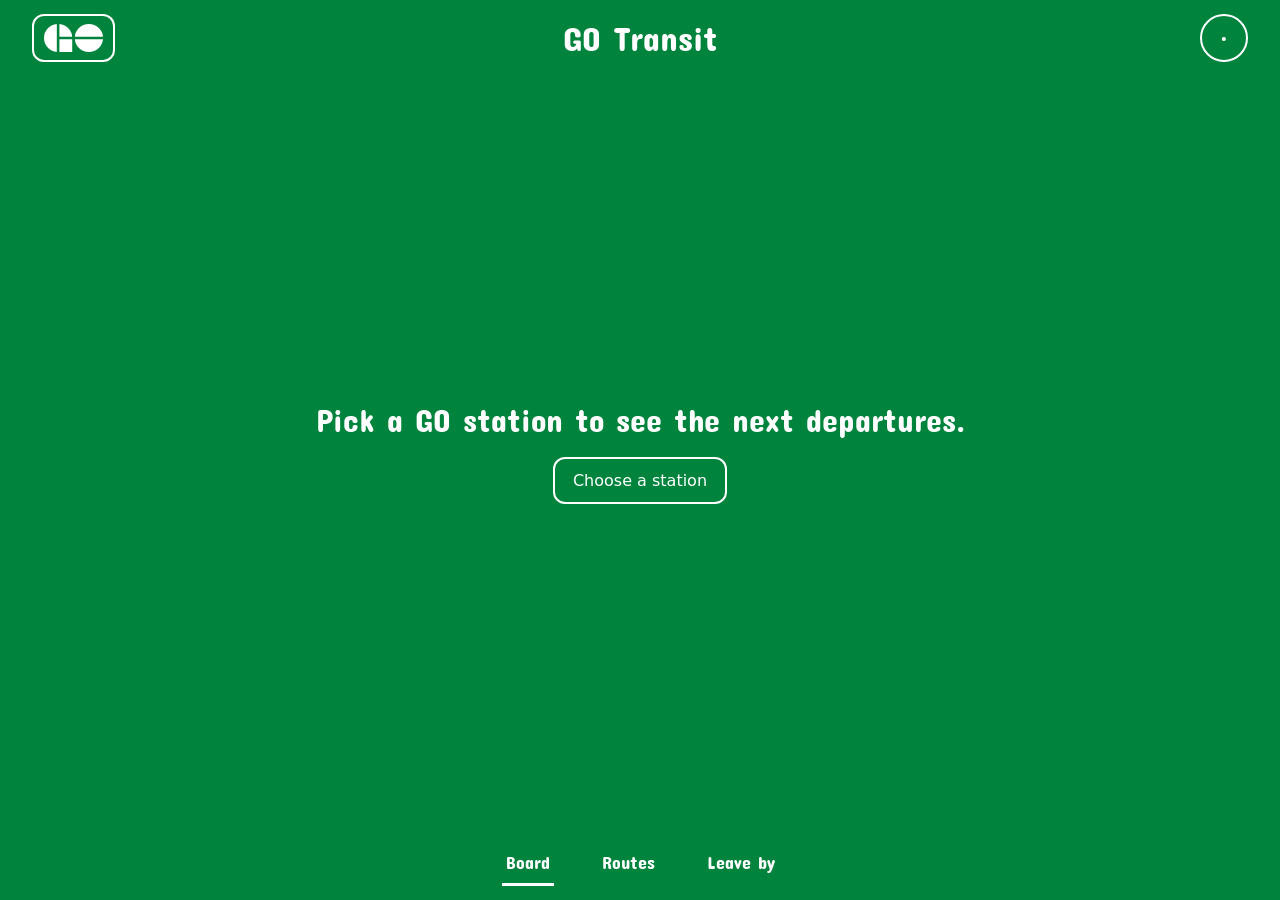
==== index.html @ e922c5c4 "Wayfare: transit board for GO and TTC" ====
<!doctype html>
<html lang="en">
<head>
<meta charset="utf-8">
<meta name="viewport" content="width=device-width, initial-scale=1, viewport-fit=cover">
<meta name="theme-color" content="#0059B3">
<meta name="description" content="Next GO, TTC subway, bus and streetcar departures, and when to leave to catch them.">
<title>Wayfare</title>
<link rel="icon" type="image/svg+xml" href="assets/wayfare.svg">
<link rel="preconnect" href="https://fonts.googleapis.com">
<link rel="preconnect" href="https://fonts.gstatic.com" crossorigin>
<link rel="stylesheet" href="https://fonts.googleapis.com/css2?family=Concert+One&display=swap">
<link rel="stylesheet" href="css/app.css">
</head>
<body>
<div id="screen">
  <header>
    <button id="agencyBtn" class="mark-btn" type="button" aria-haspopup="dialog"><span id="mark" class="mark">GO</span></button>
    <button id="titleBtn" class="title" type="button"><span id="lineName">Wayfare</span></button>
    <button id="dirBtn" class="dir" type="button" aria-label="Direction"><span id="dirLetter">·</span></button>
  </header>
  <main id="view"></main>
  <nav aria-label="Views">
    <button type="button" data-view="board">Board</button>
    <button type="button" data-view="surface">Routes</button>
    <button type="button" data-view="leave">Leave by</button>
  </nav>
</div>
<dialog id="menu" aria-label="Menu"><div class="sheet" id="menuBody"></div></dialog>
<dialog id="picker" aria-label="Choose"><div class="sheet" id="pickerBody"></div></dialog>
<noscript><p style="padding:1rem;font-family:sans-serif">Wayfare needs JavaScript to show live departures.</p></noscript>
<script type="module" src="js/main.js"></script>
</body>
</html>
---- css/app.css ----
:root{--bg:#0059B3;--fg:#fff;--dim:#dbe6f5;--ui:system-ui,-apple-system,"Segoe UI",Roboto,sans-serif;--display:"Concert One",var(--ui)}
*,*::before,*::after{box-sizing:border-box}
[hidden]{display:none!important}
html{-webkit-text-size-adjust:100%}
body{margin:0;min-height:100dvh;background:var(--bg);color:var(--fg);font-family:var(--display)}
button{font:inherit;color:inherit;background:none;border:0;padding:0;cursor:pointer}
a{color:inherit}
:focus-visible{outline:3px solid currentColor;outline-offset:3px;border-radius:6px}
.sr{position:absolute;width:1px;height:1px;overflow:hidden;clip-path:inset(50%);white-space:nowrap}

#screen{height:100dvh;display:grid;grid-template-rows:auto minmax(0,1fr) auto;padding:env(safe-area-inset-top) env(safe-area-inset-right) env(safe-area-inset-bottom) env(safe-area-inset-left)}
header{display:grid;grid-template-columns:1fr auto 1fr;align-items:center;gap:8px;padding:14px clamp(14px,4vw,32px)}
.mark-btn{justify-self:start}
.mark{display:grid;place-items:center;min-width:48px;height:48px;padding:0 10px;border:2px solid currentColor;border-radius:12px;font-size:1.25rem}
.mark img{display:block}
.title{font-size:clamp(1.35rem,4.4vw,2.1rem);line-height:1.1;text-align:center;padding:6px 8px}
.dir{justify-self:end;display:grid;place-items:center;width:48px;height:48px;border:2px solid currentColor;border-radius:50%;font-size:1.5rem}

main{width:100%;max-width:46rem;margin:0 auto;padding:8px clamp(14px,4vw,32px) 16px;overflow-x:hidden;overflow-y:auto;display:flex;flex-direction:column;align-items:center}
main.center{justify-content:center}
main.top{align-items:stretch;gap:12px}
.board{display:flex;flex-direction:column;align-items:center;text-align:center}
.radar{position:relative;width:clamp(13rem,62vw,21rem);aspect-ratio:1;display:grid;place-items:center}
.radar::before,.radar::after{content:"";position:absolute;inset:0;border:2px solid currentColor;border-radius:50%;opacity:0;animation:ping 3s cubic-bezier(.2,.6,.3,1) infinite}
.radar::after{animation-delay:1.5s}
@keyframes ping{0%{transform:scale(.55);opacity:.6}100%{transform:scale(1.15);opacity:0}}
@media (prefers-reduced-motion:reduce){.radar::before{animation:none;opacity:.35;transform:scale(.92)}.radar::after{display:none}}
.timebox{line-height:1}
.num{font-size:clamp(4.5rem,24vw,9.5rem)}
.unit{display:block;margin-top:.1em;font-size:clamp(1.1rem,4vw,1.7rem);color:var(--dim)}
.clock{margin:.8rem 0 0;font-size:clamp(1.2rem,4.2vw,1.8rem)}
.next{margin:.45rem 0 0;font-size:clamp(1.05rem,3.6vw,1.5rem);color:var(--dim)}
.where{margin:1.1rem 0 0;font-family:var(--ui);font-size:1rem;color:var(--dim)}
.note{margin:.9rem 0 0;font-family:var(--ui);font-size:.95rem;color:var(--dim);text-align:center}
.note.small,.small{font-size:.85rem}
.empty{text-align:center;display:grid;gap:18px;justify-items:center}
.lead{font-size:clamp(1.4rem,5vw,2rem);margin:0;line-height:1.2}
.lead.left{text-align:left}

nav{display:flex;justify-content:center;gap:clamp(14px,6vw,44px);padding:6px 16px 14px}
nav button{padding:10px 4px;font-size:1.1rem;color:var(--dim);border-bottom:3px solid transparent}
nav button[aria-current=page]{color:var(--fg);border-bottom-color:currentColor}

.btn{display:inline-block;padding:12px 18px;border:2px solid currentColor;border-radius:12px;font-family:var(--ui);font-size:1rem;text-decoration:none;text-align:center}
.btn.wide{width:100%}
.btn[disabled]{opacity:.6;cursor:default}
.row{display:flex;gap:10px;flex-wrap:wrap}
.field{width:100%;padding:12px 14px;border:2px solid currentColor;border-radius:12px;background:transparent;color:inherit;font:inherit;font-family:var(--ui)}
.field::placeholder{color:var(--dim)}
.field.small{width:6rem}
.lab{display:grid;gap:4px;font-family:var(--ui);font-size:.85rem;color:var(--dim)}
.lab .field{color:var(--fg)}

.list{list-style:none;margin:0;padding:0;font-family:var(--ui)}
.list li+li{border-top:1px solid color-mix(in srgb,currentColor 28%,transparent)}
.list button{display:flex;justify-content:space-between;gap:12px;width:100%;padding:14px 4px;text-align:left;font-size:1.05rem}
.list button[aria-current=true]{font-weight:700;text-decoration:underline;text-underline-offset:4px}
.sub{color:var(--dim);font-size:.9rem}
.panel{text-align:center;padding:4px 0 8px}
.stopname{margin:0 0 .3rem;font-size:1.3rem}
.big{margin:0;font-size:clamp(3rem,14vw,5rem);line-height:1}
.leaverow{display:flex;justify-content:space-between;align-items:baseline;gap:12px;padding:14px 4px}
.when{font-family:var(--display);font-size:clamp(1.5rem,6vw,2.2rem)}
.missed{opacity:.75}
.missed .when{text-decoration:line-through}

dialog{width:min(92vw,28rem);max-height:82dvh;padding:0;border:0;border-radius:18px;background:#15171c;color:#fff;font-family:var(--ui)}
dialog::backdrop{background:rgba(0,0,0,.6)}
.sheet{display:grid;gap:12px;padding:18px}
.sheet h2{margin:.4rem 0 0;font:400 1.4rem var(--display)}
.sheet .note,.sheet .sub{color:#b9bfcb}
.sheet .field{color:#fff;border-color:#4a505c}
.sheet .btn[aria-pressed=true]{background:#fff;color:#15171c}
.sheet .list{overflow-y:auto;max-height:48dvh}
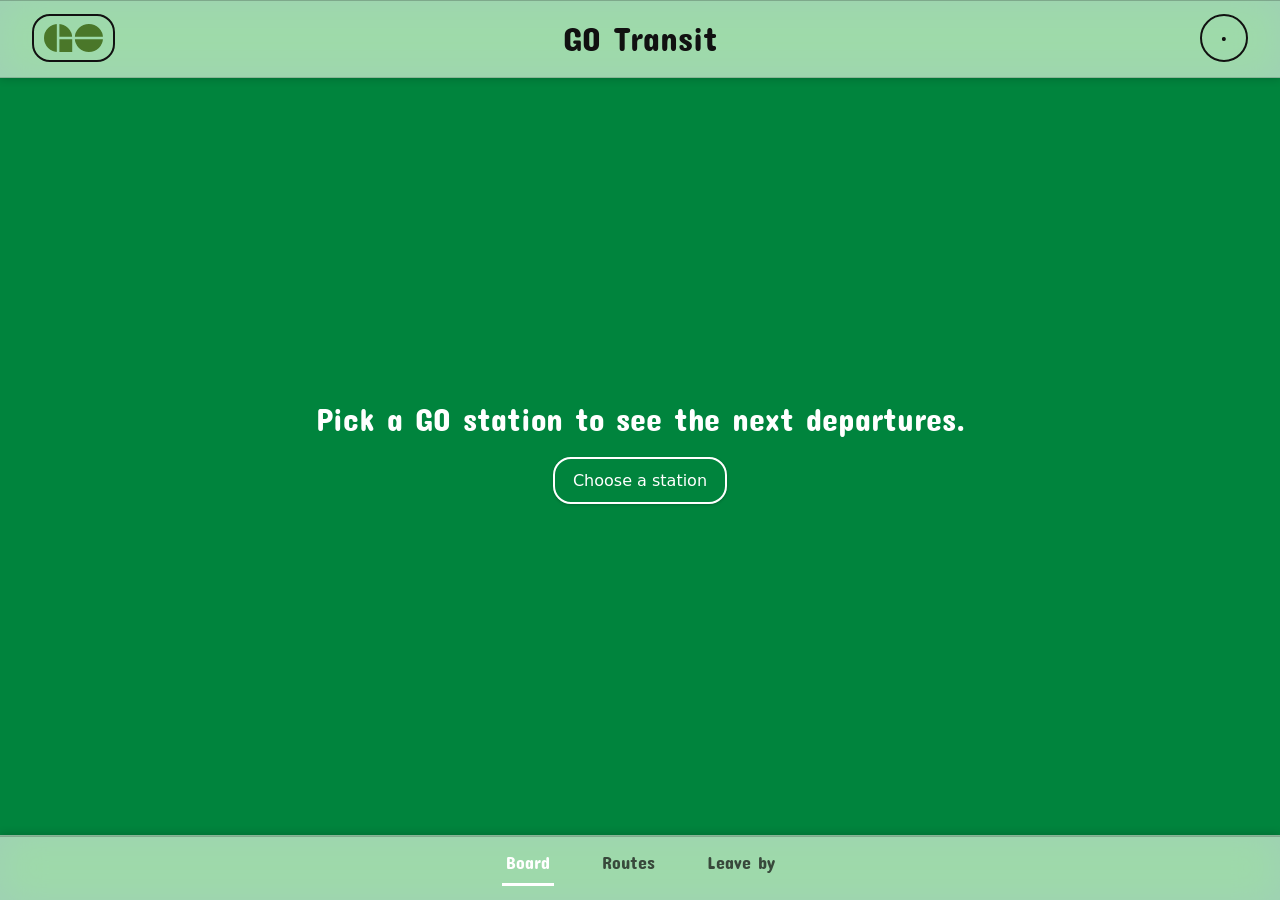
==== commit 41604835: "Wayfare: native Apple glass, swipe to close, desktop-only Close, responsive sheets, subway parser fi" ====
--- a/index.html
+++ b/index.html
@@ -4,6 +4,8 @@
 <meta charset="utf-8">
 <meta name="viewport" content="width=device-width, initial-scale=1, viewport-fit=cover">
 <meta name="theme-color" content="#0059B3">
+<meta name="apple-mobile-web-app-capable" content="yes">
+<meta name="apple-mobile-web-app-status-bar-style" content="black-translucent">
 <meta name="description" content="Next GO, TTC subway, bus and streetcar departures, and when to leave to catch them.">
 <title>Wayfare</title>
 <link rel="icon" type="image/svg+xml" href="assets/wayfare.svg">
--- a/css/app.css
+++ b/css/app.css
@@ -1,22 +1,25 @@
-:root{--bg:#0059B3;--fg:#fff;--dim:#dbe6f5;--ui:system-ui,-apple-system,"Segoe UI",Roboto,sans-serif;--display:"Concert One",var(--ui)}
+:root{--bg:#0059B3;--fg:#fff;--dim:#dbe6f5;--accent:#00843D;--bar-bg:rgba(255,255,255,.62);--bar-fg:#111111;--sheet-bg:rgba(255,255,255,.72);--sheet-fg:#111111;--ui:system-ui,-apple-system,"Segoe UI",Roboto,sans-serif;--display:"Concert One",var(--ui);color-scheme:light dark}
+@media (prefers-color-scheme:dark){:root{--bar-bg:rgba(28,28,32,.62);--bar-fg:#ffffff;--sheet-bg:rgba(28,28,32,.72);--sheet-fg:#ffffff}}
 *,*::before,*::after{box-sizing:border-box}
 [hidden]{display:none!important}
 html{-webkit-text-size-adjust:100%}
-body{margin:0;min-height:100dvh;background:var(--bg);color:var(--fg);font-family:var(--display)}
-button{font:inherit;color:inherit;background:none;border:0;padding:0;cursor:pointer}
+body{margin:0;min-height:100dvh;background:var(--bg);color:var(--fg);font-family:var(--display);transition:background-color .35s ease,color .35s ease}
+button{font:inherit;color:inherit;background:none;border:0;padding:0;cursor:pointer;transition:background-color .3s ease,color .3s ease,border-color .3s ease,opacity .3s ease,transform .15s ease}
+button:active{transform:scale(.97)}
 a{color:inherit}
-:focus-visible{outline:3px solid currentColor;outline-offset:3px;border-radius:6px}
+:focus-visible{outline:2px solid color-mix(in srgb,currentColor 55%,transparent);outline-offset:2px;border-radius:6px}
+@media (pointer:coarse){:focus,:focus-visible{outline:none}}
 .sr{position:absolute;width:1px;height:1px;overflow:hidden;clip-path:inset(50%);white-space:nowrap}
 
-#screen{height:100dvh;display:grid;grid-template-rows:auto minmax(0,1fr) auto;padding:env(safe-area-inset-top) env(safe-area-inset-right) env(safe-area-inset-bottom) env(safe-area-inset-left)}
-header{display:grid;grid-template-columns:1fr auto 1fr;align-items:center;gap:8px;padding:14px clamp(14px,4vw,32px)}
+#screen{position:relative;height:100dvh;padding:0 env(safe-area-inset-right) 0 env(safe-area-inset-left)}
+header{position:absolute;top:env(safe-area-inset-top,0px);left:0;right:0;z-index:5;display:grid;grid-template-columns:1fr auto 1fr;align-items:center;gap:8px;padding:14px clamp(14px,4vw,32px);background:var(--bar-bg);-webkit-backdrop-filter:blur(20px) saturate(1.8);backdrop-filter:blur(20px) saturate(1.8);border-bottom:1px solid color-mix(in srgb,var(--bar-fg) 16%,transparent);box-shadow:0 1px 8px rgba(0,0,0,.18),inset 0 1px 0 color-mix(in srgb,var(--bar-fg) 22%,transparent);color:var(--bar-fg);transition:background-color .35s ease,border-color .35s ease}
 .mark-btn{justify-self:start}
-.mark{display:grid;place-items:center;min-width:48px;height:48px;padding:0 10px;border:2px solid currentColor;border-radius:12px;font-size:1.25rem}
+.mark{display:grid;place-items:center;min-width:48px;height:48px;padding:0 10px;border:2px solid currentColor;border-radius:18px;font-size:1.25rem}
 .mark img{display:block}
 .title{font-size:clamp(1.35rem,4.4vw,2.1rem);line-height:1.1;text-align:center;padding:6px 8px}
 .dir{justify-self:end;display:grid;place-items:center;width:48px;height:48px;border:2px solid currentColor;border-radius:50%;font-size:1.5rem}
 
-main{width:100%;max-width:46rem;margin:0 auto;padding:8px clamp(14px,4vw,32px) 16px;overflow-x:hidden;overflow-y:auto;display:flex;flex-direction:column;align-items:center}
+main{width:100%;max-width:46rem;height:100%;margin:0 auto;padding:calc(84px + env(safe-area-inset-top,0px)) clamp(14px,4vw,32px) calc(80px + env(safe-area-inset-bottom,0px));overflow-x:hidden;overflow-y:auto;display:flex;flex-direction:column;align-items:center}
 main.center{justify-content:center}
 main.top{align-items:stretch;gap:12px}
 .board{display:flex;flex-direction:column;align-items:center;text-align:center}
@@ -37,15 +40,15 @@
 .lead{font-size:clamp(1.4rem,5vw,2rem);margin:0;line-height:1.2}
 .lead.left{text-align:left}
 
-nav{display:flex;justify-content:center;gap:clamp(14px,6vw,44px);padding:6px 16px 14px}
-nav button{padding:10px 4px;font-size:1.1rem;color:var(--dim);border-bottom:3px solid transparent}
-nav button[aria-current=page]{color:var(--fg);border-bottom-color:currentColor}
+nav{position:absolute;bottom:env(safe-area-inset-bottom,0px);left:0;right:0;z-index:5;display:flex;justify-content:center;gap:clamp(14px,6vw,44px);padding:6px 16px 14px;background:var(--bar-bg);-webkit-backdrop-filter:blur(20px) saturate(1.8);backdrop-filter:blur(20px) saturate(1.8);border-top:1px solid color-mix(in srgb,var(--bar-fg) 16%,transparent);box-shadow:0 -1px 8px rgba(0,0,0,.18),inset 0 1px 0 color-mix(in srgb,var(--bar-fg) 22%,transparent);color:var(--bar-fg);transition:background-color .35s ease,border-color .35s ease}
+nav button{padding:10px 4px;font-size:1.1rem;color:var(--bar-fg);border-bottom:3px solid transparent;opacity:.72;transition:color .3s ease,border-color .3s ease,opacity .3s ease}
+nav button[aria-current=page]{color:var(--fg);border-bottom-color:currentColor;opacity:1}
 
-.btn{display:inline-block;padding:12px 18px;border:2px solid currentColor;border-radius:12px;font-family:var(--ui);font-size:1rem;text-decoration:none;text-align:center}
+.btn{display:inline-block;padding:12px 18px;border:2px solid currentColor;border-radius:18px;font-family:var(--ui);font-size:1rem;text-decoration:none;text-align:center;box-shadow:0 1px 3px rgba(0,0,0,.22)}
 .btn.wide{width:100%}
 .btn[disabled]{opacity:.6;cursor:default}
 .row{display:flex;gap:10px;flex-wrap:wrap}
-.field{width:100%;padding:12px 14px;border:2px solid currentColor;border-radius:12px;background:transparent;color:inherit;font:inherit;font-family:var(--ui)}
+.field{width:100%;padding:12px 14px;border:2px solid currentColor;border-radius:18px;background:transparent;color:inherit;font:inherit;font-family:var(--ui)}
 .field::placeholder{color:var(--dim)}
 .field.small{width:6rem}
 .lab{display:grid;gap:4px;font-family:var(--ui);font-size:.85rem;color:var(--dim)}
@@ -64,11 +67,36 @@
 .missed{opacity:.75}
 .missed .when{text-decoration:line-through}
 
-dialog{width:min(92vw,28rem);max-height:82dvh;padding:0;border:0;border-radius:18px;background:#15171c;color:#fff;font-family:var(--ui)}
-dialog::backdrop{background:rgba(0,0,0,.6)}
-.sheet{display:grid;gap:12px;padding:18px}
-.sheet h2{margin:.4rem 0 0;font:400 1.4rem var(--display)}
-.sheet .note,.sheet .sub{color:#b9bfcb}
-.sheet .field{color:#fff;border-color:#4a505c}
-.sheet .btn[aria-pressed=true]{background:#fff;color:#15171c}
-.sheet .list{overflow-y:auto;max-height:48dvh}
+dialog{position:fixed;left:0;right:0;bottom:0;top:auto;width:min(100vw,30rem);max-height:88dvh;margin:0 auto;padding:0;border:1px solid color-mix(in srgb,var(--sheet-fg) 16%,transparent);border-bottom:0;border-radius:36px 36px 0 0;background:var(--sheet-bg);-webkit-backdrop-filter:blur(28px) saturate(1.6);backdrop-filter:blur(28px) saturate(1.6);color:var(--sheet-fg);font-family:var(--ui);box-shadow:0 -12px 48px rgba(0,0,0,.5),inset 0 1px 0 color-mix(in srgb,var(--sheet-fg) 25%,transparent)}
+@media (min-width:641px) and (hover:hover) and (pointer:fine){dialog{top:0;bottom:0;margin:auto;width:min(30rem,92vw);max-height:80dvh;border-bottom:1px solid color-mix(in srgb,var(--sheet-fg) 16%,transparent);border-radius:36px}}
+.drag{position:absolute;top:0;left:0;right:0;height:64px;touch-action:none;cursor:grab;z-index:2}
+dialog[open]{animation:sheet-in .45s cubic-bezier(.2,.9,.25,1.08)}
+dialog::backdrop{background:rgba(0,0,0,.55)}
+dialog[open]::backdrop{animation:fade-in .3s ease}
+@keyframes sheet-in{from{transform:translateY(64px);opacity:0}}
+@keyframes fade-in{from{opacity:0}}
+@media (prefers-reduced-motion:reduce){dialog[open],dialog[open]::backdrop{animation:none}}
+.sheet{display:grid;gap:14px;padding:10px 20px calc(20px + env(safe-area-inset-bottom));text-align:center}
+.sheet::before{content:"";justify-self:center;width:38px;height:5px;border-radius:99px;background:color-mix(in srgb,var(--sheet-fg) 35%,transparent)}
+.sheet h2{margin:.2rem 0 0;font:400 1.6rem var(--display)}
+.sheet .sec{margin:0;font:700 .8rem var(--ui);letter-spacing:.16em;text-transform:uppercase;color:var(--sheet-fg);opacity:.85}
+.sheet .row{display:grid;grid-template-columns:1fr 1fr}
+.sheet .row.center{display:flex;justify-content:center}
+.sheet .close-btn{display:none}
+@media (hover:hover) and (pointer:fine){.sheet .close-btn{display:inline-block}}
+.sheet .row .btn{padding:12px 8px;font-size:.95rem;white-space:nowrap}
+.sheet .note,.sheet .sub{color:var(--sheet-fg);opacity:.85}
+.sheet .field{color:var(--sheet-fg);border-color:color-mix(in srgb,var(--sheet-fg) 32%,transparent);text-align:left}
+.sheet .btn{border-radius:99px;background:color-mix(in srgb,var(--sheet-fg) 10%,transparent);border-color:color-mix(in srgb,var(--sheet-fg) 24%,transparent);box-shadow:0 1px 2px rgba(0,0,0,.25),inset 0 1px 0 color-mix(in srgb,var(--sheet-fg) 12%,transparent)}
+.sheet .btn.primary{background:var(--accent);color:var(--fg);border-color:var(--accent)}
+.sheet .btn.ghost{opacity:.85}
+.sheet .list{text-align:left;overflow-y:auto;max-height:48dvh}
+.seg{position:relative;display:flex;padding:3px;border-radius:99px;background:color-mix(in srgb,var(--sheet-fg) 12%,transparent);-webkit-backdrop-filter:blur(12px) saturate(1.4);backdrop-filter:blur(12px) saturate(1.4);box-shadow:inset 0 1px 3px rgba(0,0,0,.25),inset 0 1px 0 color-mix(in srgb,var(--sheet-fg) 18%,transparent)}
+.seg-ind{position:absolute;top:3px;bottom:3px;left:3px;width:calc(50% - 3px);border-radius:99px;background:var(--accent);box-shadow:0 2px 8px rgba(0,0,0,.3);transition:transform .35s cubic-bezier(.2,.9,.25,1.2)}
+.seg button{position:relative;flex:1;padding:11px 4px;font-family:var(--ui);font-size:1rem;font-weight:600;color:var(--sheet-fg);opacity:.85;transition:color .3s ease,opacity .3s ease}
+.seg button[aria-pressed=true]{color:var(--fg);opacity:1}
+.switch-row{display:flex;align-items:center;justify-content:center;gap:14px;font-family:var(--ui);font-size:1.05rem}
+.switch{flex:none;width:56px;height:32px;border-radius:99px;background:color-mix(in srgb,var(--sheet-fg) 24%,transparent);position:relative;transition:background-color .3s ease;box-shadow:inset 0 1px 3px rgba(0,0,0,.25)}
+.switch .knob{position:absolute;top:3px;left:3px;width:26px;height:26px;border-radius:50%;background:var(--sheet-fg);box-shadow:0 2px 6px rgba(0,0,0,.35);transition:transform .38s cubic-bezier(.2,.9,.25,1.35),background-color .3s ease}
+.switch[aria-checked=true]{background:var(--accent)}
+.switch[aria-checked=true] .knob{transform:translateX(24px);background:var(--fg)}
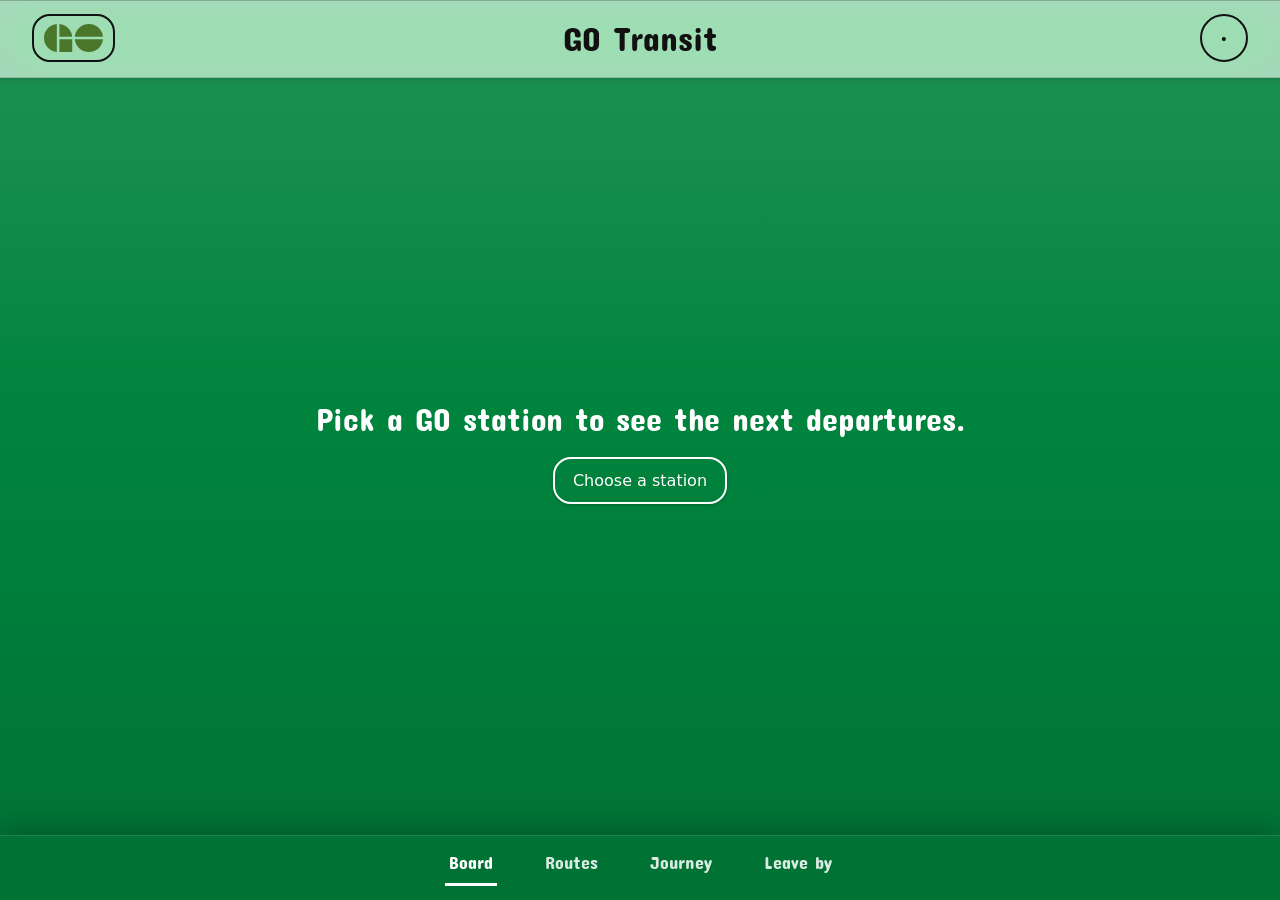
==== commit 95ee8de2: "Wayfare: journey planner, GO map redesign, depth and nav fixes" ====
--- a/index.html
+++ b/index.html
@@ -25,6 +25,7 @@
   <nav aria-label="Views">
     <button type="button" data-view="board">Board</button>
     <button type="button" data-view="surface">Routes</button>
+    <button type="button" data-view="journey">Journey</button>
     <button type="button" data-view="leave">Leave by</button>
   </nav>
 </div>
--- a/css/app.css
+++ b/css/app.css
@@ -3,7 +3,7 @@
 *,*::before,*::after{box-sizing:border-box}
 [hidden]{display:none!important}
 html{-webkit-text-size-adjust:100%}
-body{margin:0;min-height:100dvh;background:var(--bg);color:var(--fg);font-family:var(--display);transition:background-color .35s ease,color .35s ease}
+body{margin:0;min-height:100dvh;background:linear-gradient(180deg,color-mix(in srgb,var(--bg) 88%,white 12%) 0%,var(--bg) 45%,color-mix(in srgb,var(--bg) 86%,black 14%) 100%);color:var(--fg);font-family:var(--display);transition:background-color .35s ease,color .35s ease}
 button{font:inherit;color:inherit;background:none;border:0;padding:0;cursor:pointer;transition:background-color .3s ease,color .3s ease,border-color .3s ease,opacity .3s ease,transform .15s ease}
 button:active{transform:scale(.97)}
 a{color:inherit}
@@ -33,15 +33,15 @@
 .unit{display:block;margin-top:.1em;font-size:clamp(1.1rem,4vw,1.7rem);color:var(--dim)}
 .clock{margin:.8rem 0 0;font-size:clamp(1.2rem,4.2vw,1.8rem)}
 .next{margin:.45rem 0 0;font-size:clamp(1.05rem,3.6vw,1.5rem);color:var(--dim)}
-.where{margin:1.1rem 0 0;font-family:var(--ui);font-size:1rem;color:var(--dim)}
+.where{margin:1.1rem 0 0;font-family:var(--ui);font-size:1rem;color:var(--dim);text-decoration:underline dotted;text-underline-offset:4px}
 .note{margin:.9rem 0 0;font-family:var(--ui);font-size:.95rem;color:var(--dim);text-align:center}
 .note.small,.small{font-size:.85rem}
 .empty{text-align:center;display:grid;gap:18px;justify-items:center}
 .lead{font-size:clamp(1.4rem,5vw,2rem);margin:0;line-height:1.2}
 .lead.left{text-align:left}
 
-nav{position:absolute;bottom:env(safe-area-inset-bottom,0px);left:0;right:0;z-index:5;display:flex;justify-content:center;gap:clamp(14px,6vw,44px);padding:6px 16px 14px;background:var(--bar-bg);-webkit-backdrop-filter:blur(20px) saturate(1.8);backdrop-filter:blur(20px) saturate(1.8);border-top:1px solid color-mix(in srgb,var(--bar-fg) 16%,transparent);box-shadow:0 -1px 8px rgba(0,0,0,.18),inset 0 1px 0 color-mix(in srgb,var(--bar-fg) 22%,transparent);color:var(--bar-fg);transition:background-color .35s ease,border-color .35s ease}
-nav button{padding:10px 4px;font-size:1.1rem;color:var(--bar-fg);border-bottom:3px solid transparent;opacity:.72;transition:color .3s ease,border-color .3s ease,opacity .3s ease}
+nav{position:absolute;bottom:env(safe-area-inset-bottom,0px);left:0;right:0;z-index:5;display:flex;justify-content:center;gap:clamp(14px,6vw,44px);padding:6px 16px 14px;background:color-mix(in srgb,var(--bg) 86%,black 14%);border-top:1px solid color-mix(in srgb,var(--fg) 12%,transparent);box-shadow:0 -8px 24px rgba(0,0,0,.2);color:var(--fg);transition:background-color .35s ease,border-color .35s ease}
+nav button{padding:10px 4px;font-size:1.1rem;color:var(--dim);border-bottom:3px solid transparent;opacity:.85;transition:color .3s ease,border-color .3s ease,opacity .3s ease}
 nav button[aria-current=page]{color:var(--fg);border-bottom-color:currentColor;opacity:1}
 
 .btn{display:inline-block;padding:12px 18px;border:2px solid currentColor;border-radius:18px;font-family:var(--ui);font-size:1rem;text-decoration:none;text-align:center;box-shadow:0 1px 3px rgba(0,0,0,.22)}
@@ -100,3 +100,67 @@
 .switch .knob{position:absolute;top:3px;left:3px;width:26px;height:26px;border-radius:50%;background:var(--sheet-fg);box-shadow:0 2px 6px rgba(0,0,0,.35);transition:transform .38s cubic-bezier(.2,.9,.25,1.35),background-color .3s ease}
 .switch[aria-checked=true]{background:var(--accent)}
 .switch[aria-checked=true] .knob{transform:translateX(24px);background:var(--fg)}
+
+/* GO map: dark cartography, full-bleed, glass overlays */
+main.map-view{max-width:none;padding:calc(84px + env(safe-area-inset-top,0px)) 0 calc(80px + env(safe-area-inset-bottom,0px));align-items:stretch}
+.map-full{position:relative;flex:1;min-height:0;overflow:hidden}
+.map-canvas{display:block;width:100%;height:100%;touch-action:none;cursor:grab}
+.map-canvas:active{cursor:grabbing}
+.map-track{fill:none;stroke-linecap:round;stroke-linejoin:round;transition:opacity .35s ease}
+.map-track-casing{opacity:.28}
+.map-stn{cursor:pointer;transition:opacity .35s ease}
+.map-node{transform-box:fill-box;transform-origin:center;transition:transform .22s cubic-bezier(.34,1.56,.64,1)}
+.map-stn:hover .map-node{transform:scale(1.3)}
+.map-label{font-family:var(--ui);font-weight:600;paint-order:stroke fill;stroke-linejoin:round;pointer-events:none}
+.map-label.hub{font-weight:800}
+.map-radar{transform-box:fill-box;transform-origin:center;animation:map-ping 2s cubic-bezier(.16,1,.3,1) infinite;pointer-events:none}
+.map-radar.d2{animation-delay:.8s}
+@keyframes map-ping{0%{transform:scale(.7);opacity:.9}70%{transform:scale(2.8);opacity:0}100%{transform:scale(2.8);opacity:0}}
+@media (prefers-reduced-motion:reduce){.map-radar{animation:none;opacity:.4}}
+.map-top{position:absolute;top:10px;left:10px;right:10px;z-index:3;display:grid;gap:8px;pointer-events:none}
+.map-top>*{pointer-events:auto}
+.map-search-wrap{position:relative}
+.map-search{display:flex;align-items:center;gap:8px;padding:11px 14px;border-radius:16px;background:var(--sheet-bg);-webkit-backdrop-filter:blur(16px) saturate(1.6);backdrop-filter:blur(16px) saturate(1.6);border:1px solid color-mix(in srgb,var(--sheet-fg) 12%,transparent);box-shadow:0 8px 24px rgba(0,0,0,.35);color:var(--sheet-fg);font-family:var(--ui)}
+.map-search .mag{opacity:.6;flex:none;font-size:1rem}
+.map-search input{flex:1;min-width:0;background:none;border:0;outline:0;font:inherit;color:inherit;padding:0}
+.map-search input::placeholder{color:var(--sheet-fg);opacity:.55}
+.map-search .clr{flex:none;opacity:.6;padding:2px 6px;font-size:.9rem}
+.map-drop{position:absolute;left:0;right:0;top:calc(100% + 6px);z-index:5;max-height:16rem;overflow:auto;border-radius:16px;background:var(--sheet-bg);-webkit-backdrop-filter:blur(16px) saturate(1.6);backdrop-filter:blur(16px) saturate(1.6);color:var(--sheet-fg);box-shadow:0 12px 32px rgba(0,0,0,.45);font-family:var(--ui)}
+.map-drop button{display:flex;justify-content:space-between;align-items:center;gap:12px;width:100%;padding:12px 14px;text-align:left;font-size:1rem}
+.map-drop button+button{border-top:1px solid color-mix(in srgb,var(--sheet-fg) 12%,transparent)}
+.map-drop .codes{display:flex;gap:4px;flex:none}
+.map-drop .code{padding:2px 6px;border-radius:6px;color:#fff;font:700 .72rem var(--ui)}
+.map-pills{display:flex;gap:6px;overflow-x:auto;padding:2px;scrollbar-width:none}
+.map-pills::-webkit-scrollbar{display:none}
+.map-pill{flex:none;display:inline-flex;align-items:center;gap:6px;padding:8px 12px;border-radius:99px;background:var(--sheet-bg);-webkit-backdrop-filter:blur(16px) saturate(1.6);backdrop-filter:blur(16px) saturate(1.6);border:1px solid color-mix(in srgb,var(--sheet-fg) 12%,transparent);box-shadow:0 4px 14px rgba(0,0,0,.3);color:var(--sheet-fg);font-family:var(--ui);font-size:.9rem;font-weight:600;white-space:nowrap}
+.map-pill .dot{width:9px;height:9px;border-radius:50%;flex:none}
+.map-pill[aria-pressed=true]{background:var(--sheet-fg);color:var(--sheet-bg);border-color:transparent}
+.map-zoom{position:absolute;left:12px;bottom:12px;z-index:3;display:flex;flex-direction:column;gap:6px}
+.map-zoom button,.map-theme{width:44px;height:44px;border-radius:50%;background:var(--sheet-bg);-webkit-backdrop-filter:blur(16px) saturate(1.6);backdrop-filter:blur(16px) saturate(1.6);border:1px solid color-mix(in srgb,var(--sheet-fg) 12%,transparent);color:var(--sheet-fg);font-size:1.35rem;line-height:1;box-shadow:0 4px 14px rgba(0,0,0,.35);display:grid;place-items:center}
+.map-theme{position:absolute;right:12px;bottom:12px;z-index:3;font-size:1.1rem}
+.map-drawer{position:absolute;left:12px;right:12px;bottom:12px;z-index:4;max-height:72%;overflow-y:auto;border-radius:24px;background:var(--sheet-bg);-webkit-backdrop-filter:blur(24px) saturate(1.6);backdrop-filter:blur(24px) saturate(1.6);border:1px solid color-mix(in srgb,var(--sheet-fg) 12%,transparent);color:var(--sheet-fg);font-family:var(--ui);box-shadow:0 16px 48px rgba(0,0,0,.5);padding:16px 18px calc(16px + env(safe-area-inset-bottom));animation:drawer-in .38s cubic-bezier(.16,1,.3,1)}
+@keyframes drawer-in{from{transform:translateY(24px);opacity:0}}
+@media (min-width:641px) and (hover:hover) and (pointer:fine){.map-drawer{left:auto;right:16px;top:76px;bottom:16px;width:380px;max-height:none}}
+.map-drawer>*+*{margin-top:14px}
+.map-drawer h2{margin:.4rem 0 0;font:400 1.5rem var(--display)}
+.map-drawer .badge+.badge{margin-left:6px}
+.map-drawer .note{color:var(--sheet-fg);opacity:.85}
+.map-drawer .credit{position:sticky;bottom:0;margin:14px -18px calc(-16px - env(safe-area-inset-bottom));padding:10px 18px calc(16px + env(safe-area-inset-bottom));background:var(--sheet-bg);border-top:1px solid color-mix(in srgb,var(--sheet-fg) 12%,transparent)}
+.map-drawer .sub{color:var(--sheet-fg);opacity:.7}
+.map-drawer .sec{margin:0 0 6px;font:700 .75rem var(--ui);letter-spacing:.14em;text-transform:uppercase;opacity:.7}
+.map-drawer .badge{display:inline-block;padding:3px 8px;border-radius:8px;background:color-mix(in srgb,var(--sheet-fg) 10%,transparent);font:700 .7rem var(--ui);letter-spacing:.08em;text-transform:uppercase}
+.map-drawer .linepills{display:flex;flex-wrap:wrap;gap:6px;margin-top:10px}
+.map-drawer .linepill{padding:5px 10px;border-radius:99px;color:#fff;font-size:.85rem;font-weight:700}
+.map-drawer .tpills{display:flex;flex-wrap:wrap;gap:6px}
+.map-drawer .tpill{padding:5px 10px;border-radius:99px;background:color-mix(in srgb,var(--sheet-fg) 10%,transparent);font-size:.85rem;font-weight:600}
+.map-drawer .dep{display:flex;align-items:center;gap:10px;padding:10px 0;border-top:1px solid color-mix(in srgb,var(--sheet-fg) 12%,transparent)}
+.map-drawer .dep .code{flex:none;width:34px;height:34px;border-radius:10px;display:grid;place-items:center;color:#fff;font:700 .8rem var(--ui)}
+.map-drawer .dep .main{flex:1;min-width:0}
+.map-drawer .dep .dest{font-weight:700;white-space:nowrap;overflow:hidden;text-overflow:ellipsis}
+.map-drawer .dep .meta{font-size:.8rem;opacity:.7}
+.map-drawer .dep .mins{font-weight:700;font-size:1.05rem;white-space:nowrap;text-align:right}
+.map-drawer .close{position:absolute;top:10px;right:10px;width:32px;height:32px;border-radius:50%;background:color-mix(in srgb,var(--sheet-fg) 10%,transparent);color:var(--sheet-fg);font-size:.9rem}
+.map-drawer .stepper{display:flex;gap:8px;margin-top:14px}
+.map-drawer .stepper button{flex:1;padding:10px 8px;border-radius:14px;background:color-mix(in srgb,var(--sheet-fg) 10%,transparent);font-size:.9rem;font-weight:600;overflow:hidden;text-overflow:ellipsis;white-space:nowrap}
+.map-drawer .stepper button[disabled]{opacity:.4}
+.map-drawer .board-btn{margin-top:14px;width:100%;padding:13px 18px;border-radius:18px;color:#fff;font-family:var(--ui);font-size:1rem;font-weight:700;box-shadow:0 2px 10px rgba(0,0,0,.35)}
